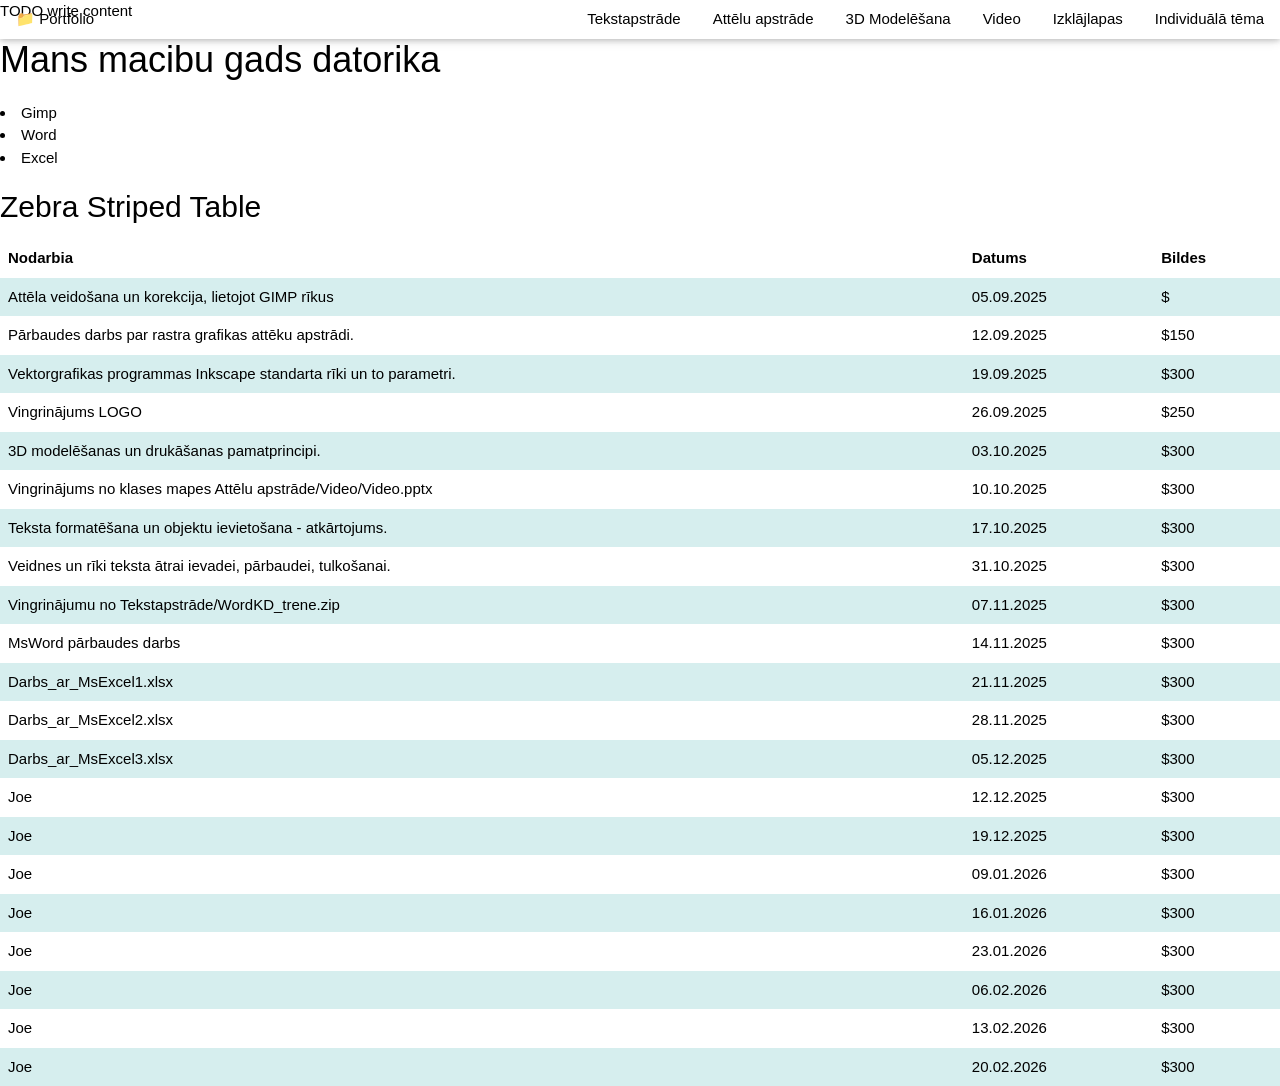
==== index.html @ 0a30a20f "" ====
<!DOCTYPE html>
<!--
Click nbfs://nbhost/SystemFileSystem/Templates/Licenses/license-default.txt to change this license
Click nbfs://nbhost/SystemFileSystem/Templates/Other/html.html to edit this template
-->
<html>
    <head>
   <meta charset="UTF-8">
   <meta name="viewport" content="width=device-width, initial-scale=1.0">
  <title>Mans Datorikas Portfolio</title>
  <link rel="stylesheet" href="css/mansStils.css">
  <link rel="stylesheet" href="https://www.w3schools.com/w3css/4/w3.css">
  <link href="https://fonts.googleapis.com/css2?family=Space+Mono:wght@400;700&family=DM+Sans:wght@300;400;600&display=swap" rel="stylesheet">
    </head>
    <body>
        <div>TODO write content</div>
        <div class="w3-top">
  <div class="w3-bar nav-bar w3-card">
        <a href="index.html" class="w3-bar-item w3-button nav-logo">📁 Portfolio</a>
    <div class="w3-right">
      <a href="#tekstapstrade" class="w3-bar-item w3-button nav-link" onclick="toggleSection('tekstapstrade-section')">Tekstapstrāde</a>
      <a href="#attelu-apstrade" class="w3-bar-item w3-button nav-link" onclick="toggleSection('attelu-section')">Attēlu apstrāde</a>
      <a href="#3d" class="w3-bar-item w3-button nav-link" onclick="toggleSection('3d-section')">3D Modelēšana</a>
      <a href="#video" class="w3-bar-item w3-button nav-link" onclick="toggleSection('video-section')">Video</a>
      <a href="#izklajlapas" class="w3-bar-item w3-button nav-link" onclick="toggleSection('izklajlapas-section')">Izklājlapas</a>
      <a href="otrais.html" class="w3-bar-item w3-button nav-link nav-highlight">Individuālā tēma</a>
    </div>
  </div>
</div>

        
        
        
        
        
        
        
        
        <h1> Mans macibu gads datorika</h1>
        <p> 
    <li>Gimp</li>
    <li>Word</li>
    <li>Excel</li>
</p>
          
<style>
table {
  border-collapse: collapse;
  width: 100%;
}

th, td {
  text-align: left;
  padding: 8px;
}

tr:nth-child(even) {
  background-color: #D6EEEE;
}
</style>
<h2>Zebra Striped Table</h2>
<table>
  <tr>
  <th>Nodarbia</th>
  <th>Datums</th>
  <th>Bildes</th>
  </tr>
  <tr>
  <td>Attēla veidošana un korekcija, lietojot GIMP rīkus</td>
  <td>05.09.2025</td>
  <td>$</td>
  </tr>
  <tr>
  <td>Pārbaudes darbs par rastra grafikas attēku apstrādi.</td>
  <td>12.09.2025</td>
  <td>$150</td>
  </tr>
  <tr>
  <td>Vektorgrafikas programmas Inkscape standarta rīki un to parametri. </td>
  <td>19.09.2025</td>
  <td>$300</td>
  </tr>
  <tr>
  <td>Vingrinājums LOGO</td>
  <td>26.09.2025</td>
  <td>$250</td>
  </tr>
  <tr>
  <td>3D modelēšanas un drukāšanas pamatprincipi.</td>
  <td>03.10.2025</td>
  <td>$300</td>
  </tr>
  <tr>
  <td>Vingrinājums no klases mapes Attēlu apstrāde/Video/Video.pptx</td>
  <td>10.10.2025</td>
  <td>$300</td>
  </tr>
  <tr>
  <td>Teksta formatēšana un objektu ievietošana - atkārtojums.</td>
  <td>17.10.2025</td>
  <td>$300</td>
  </tr>
  <tr>
  <td>Veidnes un rīki teksta ātrai ievadei, pārbaudei, tulkošanai.</td>
  <td>31.10.2025</td>
  <td>$300</td>
  </tr>
  <tr>
  <td>Vingrinājumu no Tekstapstrāde/WordKD_trene.zip</td>
  <td>07.11.2025</td>
  <td>$300</td>
  </tr>
  <tr>
  <td>MsWord pārbaudes darbs</td>
  <td>14.11.2025</td>
  <td>$300</td>
  </tr>
  <tr>
  <td>Darbs_ar_MsExcel1.xlsx </td>
  <td>21.11.2025</td>
  <td>$300</td>
  </tr>
  <tr>
  <td>Darbs_ar_MsExcel2.xlsx</td>
  <td>28.11.2025</td>
  <td>$300</td>
  </tr>
   <tr>
  <td>Darbs_ar_MsExcel3.xlsx</td>
  <td>05.12.2025</td>
  <td>$300</td>
  </tr>
   <tr>
  <td>Joe</td>
  <td>12.12.2025</td>
  <td>$300</td>
  </tr>
   <tr>
  <td>Joe</td>
  <td>19.12.2025</td>
  <td>$300</td>
  </tr>
   <tr>
  <td>Joe</td>
  <td>09.01.2026</td>
  <td>$300</td>
  </tr>
   <tr>
  <td>Joe</td>
  <td>16.01.2026</td>
  <td>$300</td>
  </tr>
   <tr>
  <td>Joe</td>
  <td>23.01.2026</td>
  <td>$300</td>
  </tr>
   <tr>
  <td>Joe</td>
  <td>06.02.2026</td>
  <td>$300</td>
  </tr>
   <tr>
  <td>Joe</td>
  <td>13.02.2026</td>
  <td>$300</td>
  </tr>
   <tr>
  <td>Joe</td>
  <td>20.02.2026</td>
  <td>$300</td>
  </tr>
</table>






































































        
    </body>
</html>
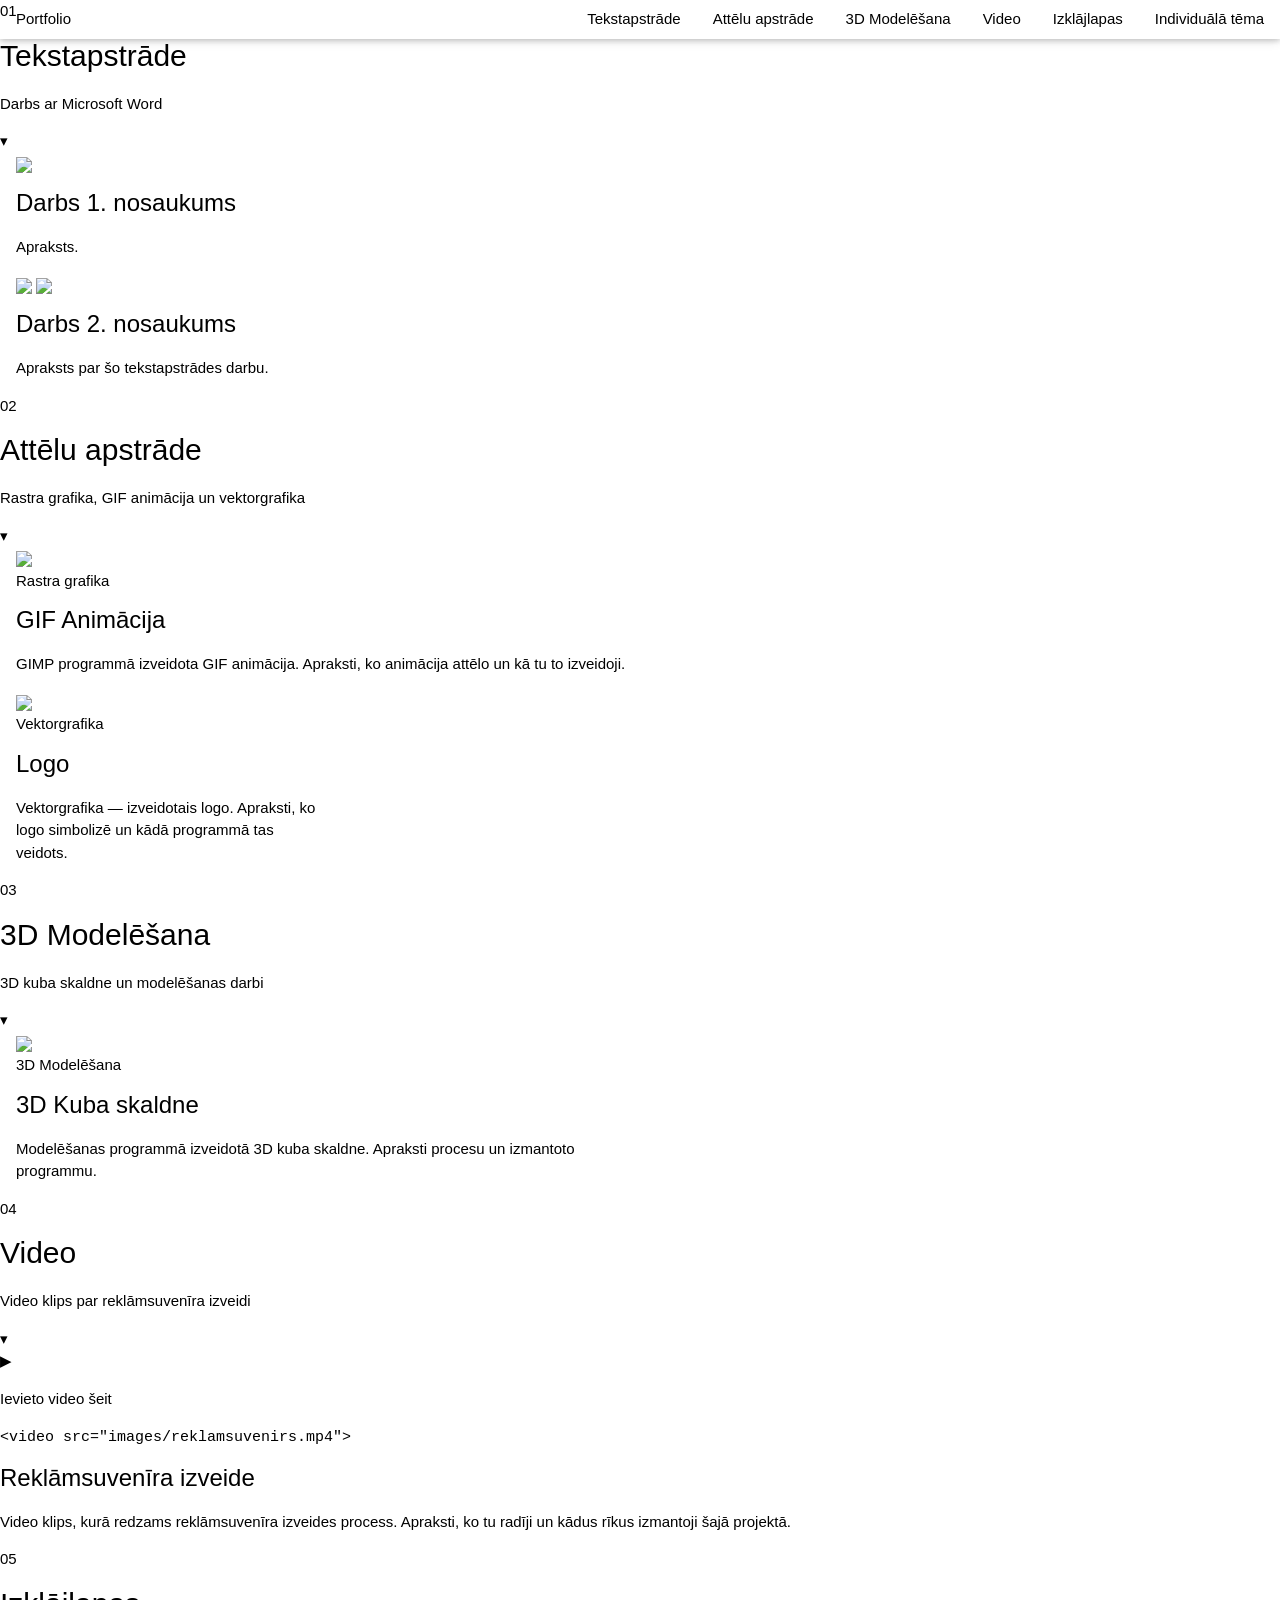
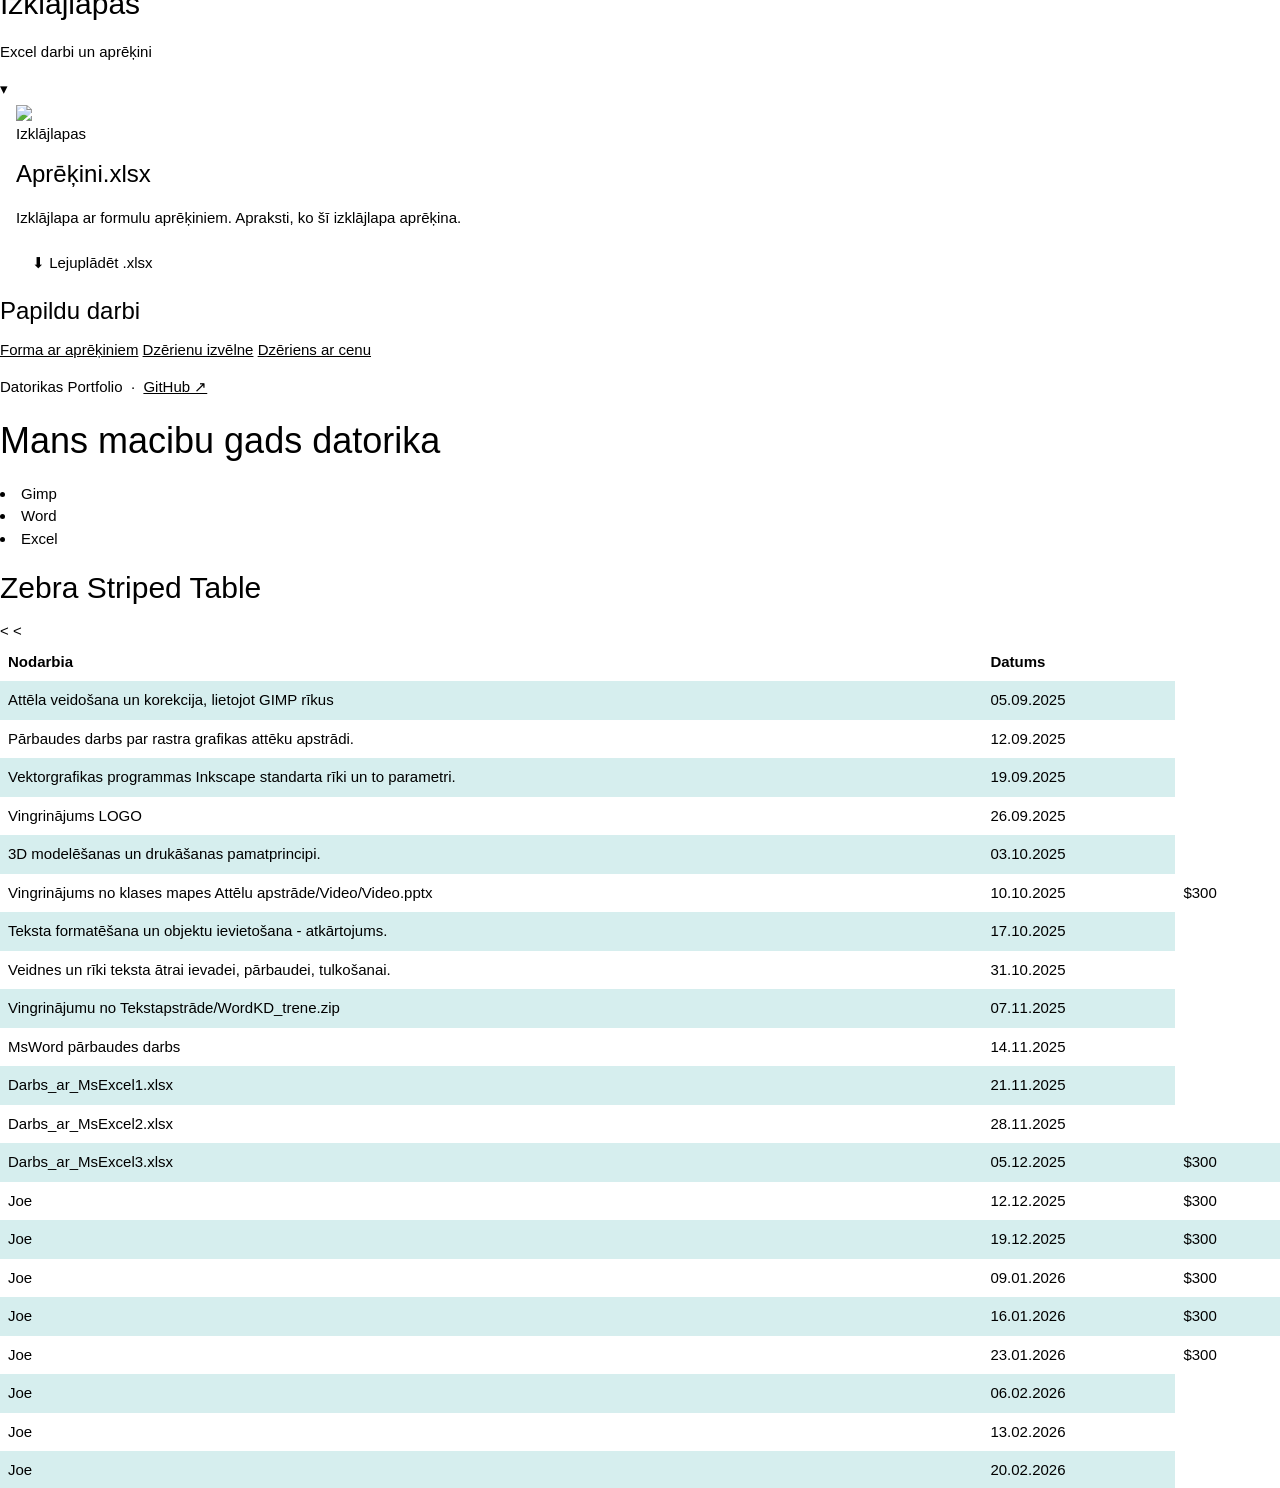
==== commit 98a52805: "" ====
--- a/index.html
+++ b/index.html
@@ -13,10 +13,9 @@
   <link href="https://fonts.googleapis.com/css2?family=Space+Mono:wght@400;700&family=DM+Sans:wght@300;400;600&display=swap" rel="stylesheet">
     </head>
     <body>
-        <div>TODO write content</div>
         <div class="w3-top">
   <div class="w3-bar nav-bar w3-card">
-        <a href="index.html" class="w3-bar-item w3-button nav-logo">📁 Portfolio</a>
+        <a href="index.html" class="w3-bar-item w3-button nav-logo">Portfolio</a>
     <div class="w3-right">
       <a href="#tekstapstrade" class="w3-bar-item w3-button nav-link" onclick="toggleSection('tekstapstrade-section')">Tekstapstrāde</a>
       <a href="#attelu-apstrade" class="w3-bar-item w3-button nav-link" onclick="toggleSection('attelu-section')">Attēlu apstrāde</a>
@@ -27,13 +26,181 @@
     </div>
   </div>
 </div>
-
-        
-        
-        
-        
-        
-        
+        
+        
+        <section id="tekstapstrade">
+    <div class="section-header" onclick="toggleSection('tekstapstrade-section')">
+      <div class="section-num">01</div>
+      <div>
+        <h2 class="section-title">Tekstapstrāde</h2>
+        <p class="section-desc">Darbs ar Microsoft Word</p>
+      </div>
+      <div class="toggle-icon">▾</div>
+    </div>
+    <div id="tekstapstrade-section" class="section-content">
+      <div class="w3-row-padding work-grid">
+        <div class="w3-col m6 work-card">
+            <img src="\\ri.riga.lv\rv1g\Audzekni\olazdans2\My Documents\My Pictures\Ekrānuzņēmums 2026-03-19 134559.png">
+        <div class="card-body">
+            <h3 class="card-title">Darbs 1. nosaukums</h3>
+            <p class="card-desc">Apraksts.</p>
+          </div>
+        <div class="w3-col m6 work-card">
+            <div class="card-img-placeholder">
+                <img src="\\ri.riga.lv\rv1g\Audzekni\olazdans2\My Documents\My Pictures\Ekrānuzņēmums 2026-03-19 135440.png">
+                <img src="\\ri.riga.lv\rv1g\Audzekni\olazdans2\My Documents\My Pictures\Ekrānuzņēmums 2026-03-19 135459.png">
+            </div>
+         <div class="card-body">
+            <h3 class="card-title">Darbs 2. nosaukums</h3>
+            <p class="card-desc">Apraksts par šo tekstapstrādes darbu.</p>
+          </div>
+        </div>
+      </div>
+          </section>
+        
+        <section id="attelu-apstrade">
+    <div class="section-header" onclick="toggleSection('attelu-section')">
+      <div class="section-num">02</div>
+      <div>
+        <h2 class="section-title">Attēlu apstrāde</h2>
+        <p class="section-desc">Rastra grafika, GIF animācija un vektorgrafika</p>
+      </div>
+      <div class="toggle-icon">▾</div>
+    </div>
+    <div id="attelu-section" class="section-content">
+      <div class="w3-row-padding work-grid">
+
+        <div class="w3-col m6 work-card">
+          <div class="card-img-placeholder gif-placeholder">
+              <img src="\\ri.riga.lv\rv1g\Audzekni\olazdans2\My Documents\My Pictures\maaja.png">
+          <div class="card-body">
+            <span class="card-badge">Rastra grafika</span>
+            <h3 class="card-title">GIF Animācija</h3>
+            <p class="card-desc">GIMP programmā izveidota GIF animācija. Apraksti, ko animācija attēlo un kā tu to izveidoji.</p>
+          </div>
+        </div>
+
+        
+        <div class="w3-col m6 work-card">
+          <div class="card-img-placeholder">
+              <img src="//ri.riga.lv/rv1g/Audzekni/olazdans2/My%20Documents/z%C4%ABm%C4%93jums-1.svg">
+          <div class="card-body">
+            <span class="card-badge">Vektorgrafika</span>
+            <h3 class="card-title">Logo</h3>
+            <p class="card-desc">Vektorgrafika — izveidotais logo. Apraksti, ko logo simbolizē un kādā programmā tas veidots.</p>
+          </div>
+        </div>
+
+      </div>
+    </div>
+  </section>
+        
+         <section id="3d">
+    <div class="section-header" onclick="toggleSection('3d-section')">
+      <div class="section-num">03</div>
+      <div>
+        <h2 class="section-title">3D Modelēšana</h2>
+        <p class="section-desc">3D kuba skaldne un modelēšanas darbi</p>
+      </div>
+      <div class="toggle-icon">▾</div>
+    </div>
+    <div id="3d-section" class="section-content">
+      <div class="w3-row-padding work-grid">
+        <div class="w3-col m6 work-card">
+          <div class="card-img-placeholder">
+              <img src="\\ri.riga.lv\rv1g\Audzekni\olazdans2\My Documents\My Pictures\Ekrānuzņēmums 2026-03-19 141558.png">
+          <div class="card-body">
+            <span class="card-badge">3D Modelēšana</span>
+            <h3 class="card-title">3D Kuba skaldne</h3>
+            <p class="card-desc">Modelēšanas programmā izveidotā 3D kuba skaldne. Apraksti procesu un izmantoto programmu.</p>
+          </div>
+        </div>
+      </div>
+    </div>
+  </section>
+
+          <section id="video">
+    <div class="section-header" onclick="toggleSection('video-section')">
+      <div class="section-num">04</div>
+      <div>
+        <h2 class="section-title">Video</h2>
+        <p class="section-desc">Video klips par reklāmsuvenīra izveidi</p>
+      </div>
+      <div class="toggle-icon">▾</div>
+    </div>
+    <div id="video-section" class="section-content">
+      <div class="video-container">
+          <vid
+            <div class="video-placeholder">
+          <div class="play-btn">▶</div>
+          <p>Ievieto video šeit</p>
+          <code>&lt;video src="images/reklamsuvenirs.mp4"&gt;</code>
+        </div>
+        <div class="video-info">
+          <h3 class="card-title">Reklāmsuvenīra izveide</h3>
+          <p class="card-desc">Video klips, kurā redzams reklāmsuvenīra izveides process. Apraksti, ko tu radīji un kādus rīkus izmantoji šajā projektā.</p>
+        </div>
+      </div>
+    </div>
+  </section>
+        <section id="izklajlapas">
+    <div class="section-header" onclick="toggleSection('izklajlapas-section')">
+      <div class="section-num">05</div>
+      <div>
+        <h2 class="section-title">Izklājlapas</h2>
+        <p class="section-desc">Excel darbi un aprēķini</p>
+      </div>
+      <div class="toggle-icon">▾</div>
+    </div>
+    <div id="izklajlapas-section" class="section-content">
+      <div class="w3-row-padding work-grid">
+        <div class="w3-col m6 work-card">
+          <div class="card-img-placeholder">
+              <img src="\\ri.riga.lv\rv1g\Audzekni\olazdans2\My Documents\My Pictures\Ekrānuzņēmums 2026-03-19 142939.png">
+          <div class="card-body">
+            <span class="card-badge">Izklājlapas</span>
+            <h3 class="card-title">Aprēķini.xlsx</h3>
+            <p class="card-desc">Izklājlapa ar formulu aprēķiniem. Apraksti, ko šī izklājlapa aprēķina.</p>
+            <a href="images/aprekini.xlsx" download class="download-btn w3-button">
+              ⬇ Lejuplādēt .xlsx
+            </a>
+          </div>
+        </div>
+      </div>
+    </div>
+  </section>
+        <div class="extra-links-section">
+  <h3>Papildu darbi</h3>
+  <div class="extra-links">
+    <a href="forma.html" class="extra-link-btn"> Forma ar aprēķiniem</a>
+    <a href="dzerdaudz.html" class="extra-link-btn">Dzērienu izvēlne</a>
+    <a href="dzer.html" class="extra-link-btn"> Dzēriens ar cenu</a>
+  </div>
+</div>
+
+<footer class="site-footer">
+  <p>Datorikas Portfolio &nbsp;·&nbsp; 
+  <a href="https://github.com/TAVA-LAPA-ŠEIT" target="_blank" class="footer-link">GitHub ↗</a></p>
+</footer>
+
+<script>
+  function toggleSection(sectionId) {
+    var el = document.getElementById(sectionId);
+    if (el.style.display === 'none' || el.style.display === '') {
+      el.style.display = 'block';
+      el.style.animation = 'fadeIn 0.3s ease';
+    } else {
+      el.style.display = 'none';
+    }
+  }
+  // Visas sekcijas sākotnēji redzamas
+  document.querySelectorAll('.section-content').forEach(function(el) {
+    el.style.display = 'block';
+  });
+</script>
+
+</body>
+
         
         
         <h1> Mans macibu gads datorika</h1>
@@ -63,32 +230,31 @@
   <tr>
   <th>Nodarbia</th>
   <th>Datums</th>
-  <th>Bildes</th>
+  
   </tr>
   <tr>
   <td>Attēla veidošana un korekcija, lietojot GIMP rīkus</td>
   <td>05.09.2025</td>
-  <td>$</td>
+
   </tr>
   <tr>
   <td>Pārbaudes darbs par rastra grafikas attēku apstrādi.</td>
   <td>12.09.2025</td>
-  <td>$150</td>
+ 
   </tr>
   <tr>
   <td>Vektorgrafikas programmas Inkscape standarta rīki un to parametri. </td>
   <td>19.09.2025</td>
-  <td>$300</td>
+  
   </tr>
   <tr>
   <td>Vingrinājums LOGO</td>
   <td>26.09.2025</td>
-  <td>$250</td>
+  
   </tr>
   <tr>
   <td>3D modelēšanas un drukāšanas pamatprincipi.</td>
   <td>03.10.2025</td>
-  <td>$300</td>
   </tr>
   <tr>
   <td>Vingrinājums no klases mapes Attēlu apstrāde/Video/Video.pptx</td>
@@ -98,32 +264,32 @@
   <tr>
   <td>Teksta formatēšana un objektu ievietošana - atkārtojums.</td>
   <td>17.10.2025</td>
-  <td>$300</td>
+ 
   </tr>
   <tr>
   <td>Veidnes un rīki teksta ātrai ievadei, pārbaudei, tulkošanai.</td>
   <td>31.10.2025</td>
-  <td>$300</td>
+ 
   </tr>
   <tr>
   <td>Vingrinājumu no Tekstapstrāde/WordKD_trene.zip</td>
   <td>07.11.2025</td>
-  <td>$300</td>
+  
   </tr>
   <tr>
   <td>MsWord pārbaudes darbs</td>
   <td>14.11.2025</td>
-  <td>$300</td>
+ 
   </tr>
   <tr>
   <td>Darbs_ar_MsExcel1.xlsx </td>
   <td>21.11.2025</td>
-  <td>$300</td>
+  
   </tr>
   <tr>
   <td>Darbs_ar_MsExcel2.xlsx</td>
   <td>28.11.2025</td>
-  <td>$300</td>
+  <
   </tr>
    <tr>
   <td>Darbs_ar_MsExcel3.xlsx</td>
@@ -158,17 +324,17 @@
    <tr>
   <td>Joe</td>
   <td>06.02.2026</td>
-  <td>$300</td>
+  
   </tr>
    <tr>
   <td>Joe</td>
   <td>13.02.2026</td>
-  <td>$300</td>
+  <
   </tr>
    <tr>
   <td>Joe</td>
   <td>20.02.2026</td>
-  <td>$300</td>
+  
   </tr>
 </table>
 
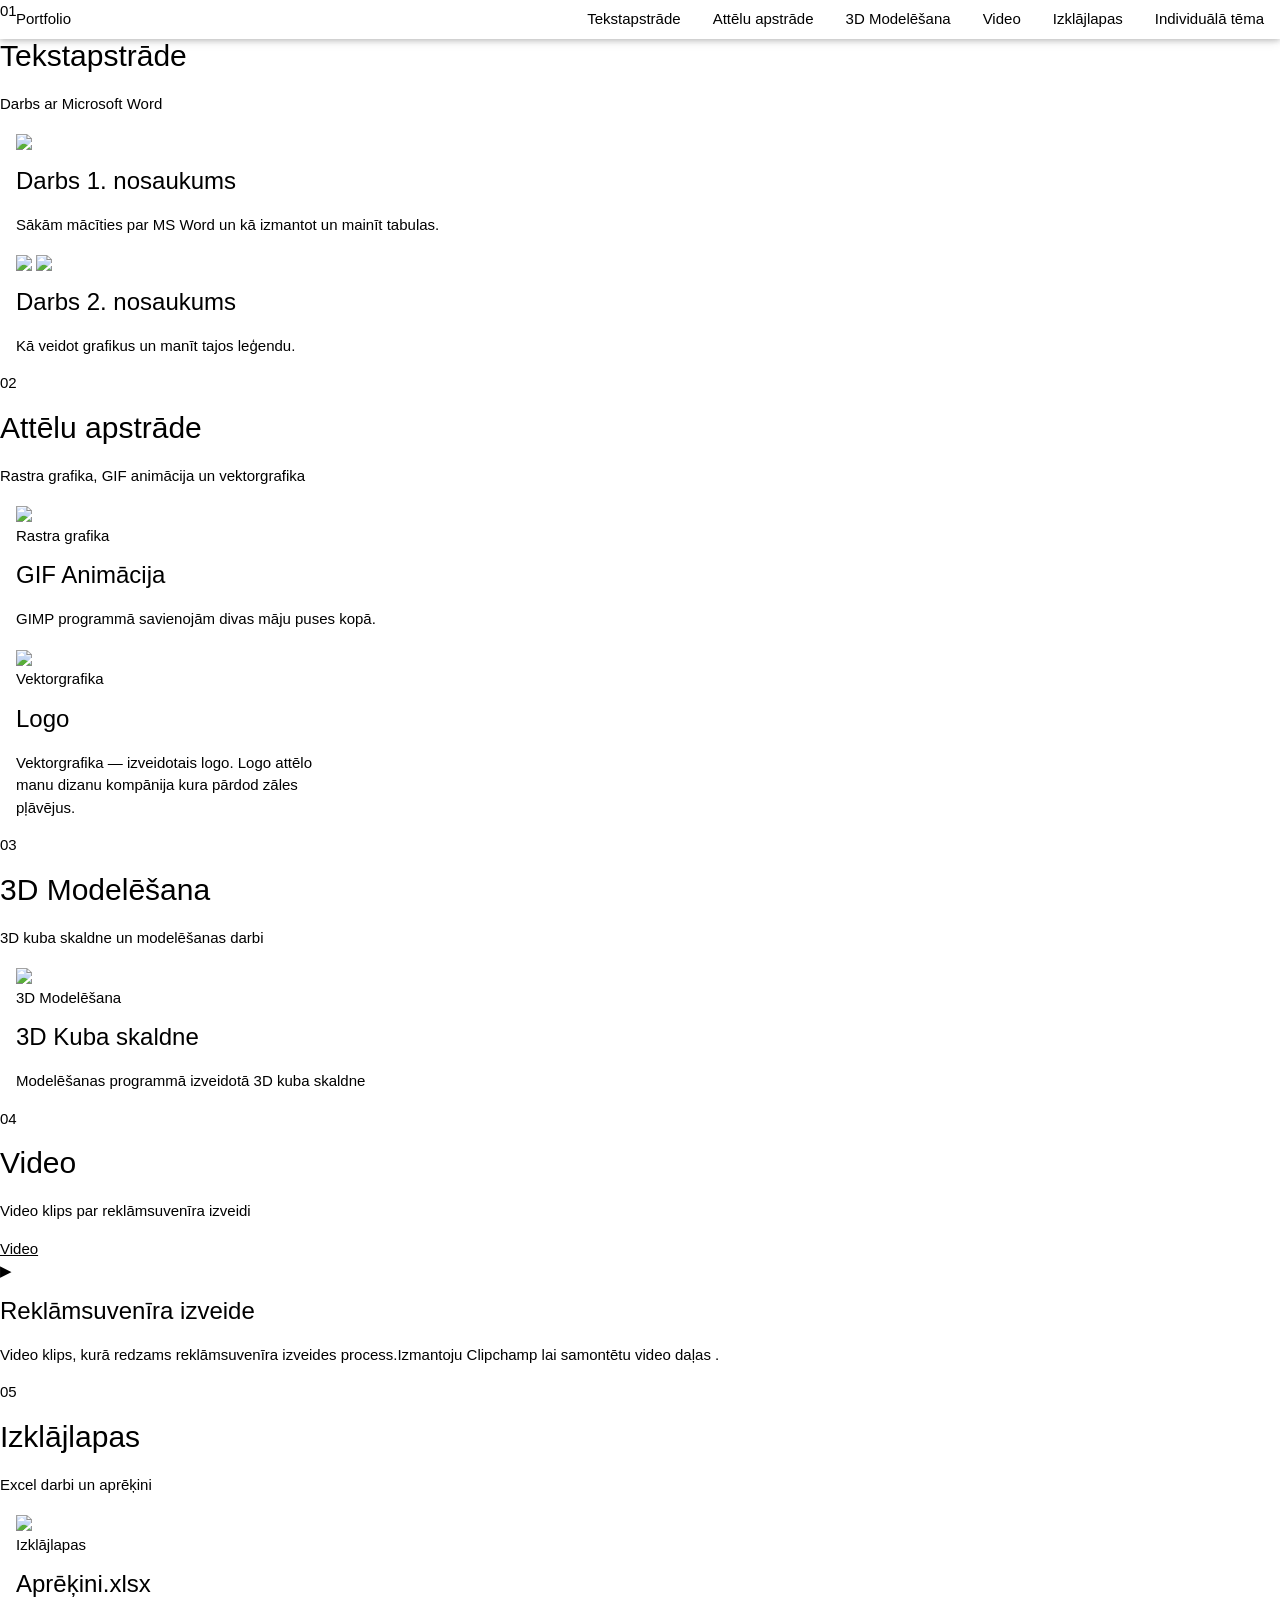
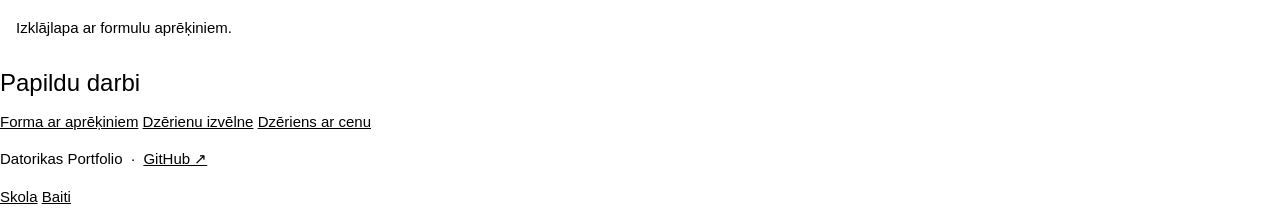
==== commit bfd9ff1c: "Add files via upload" ====
--- a/index.html
+++ b/index.html
@@ -35,7 +35,7 @@
         <h2 class="section-title">Tekstapstrāde</h2>
         <p class="section-desc">Darbs ar Microsoft Word</p>
       </div>
-      <div class="toggle-icon">▾</div>
+     
     </div>
     <div id="tekstapstrade-section" class="section-content">
       <div class="w3-row-padding work-grid">
@@ -43,7 +43,7 @@
             <img src="\\ri.riga.lv\rv1g\Audzekni\olazdans2\My Documents\My Pictures\Ekrānuzņēmums 2026-03-19 134559.png">
         <div class="card-body">
             <h3 class="card-title">Darbs 1. nosaukums</h3>
-            <p class="card-desc">Apraksts.</p>
+            <p class="card-desc">Sākām mācīties par MS Word un kā izmantot un mainīt tabulas.</p>
           </div>
         <div class="w3-col m6 work-card">
             <div class="card-img-placeholder">
@@ -52,7 +52,7 @@
             </div>
          <div class="card-body">
             <h3 class="card-title">Darbs 2. nosaukums</h3>
-            <p class="card-desc">Apraksts par šo tekstapstrādes darbu.</p>
+            <p class="card-desc">Kā veidot grafikus un manīt tajos leģendu.</p>
           </div>
         </div>
       </div>
@@ -65,7 +65,7 @@
         <h2 class="section-title">Attēlu apstrāde</h2>
         <p class="section-desc">Rastra grafika, GIF animācija un vektorgrafika</p>
       </div>
-      <div class="toggle-icon">▾</div>
+      
     </div>
     <div id="attelu-section" class="section-content">
       <div class="w3-row-padding work-grid">
@@ -76,7 +76,7 @@
           <div class="card-body">
             <span class="card-badge">Rastra grafika</span>
             <h3 class="card-title">GIF Animācija</h3>
-            <p class="card-desc">GIMP programmā izveidota GIF animācija. Apraksti, ko animācija attēlo un kā tu to izveidoji.</p>
+            <p class="card-desc">GIMP programmā savienojām divas māju puses kopā. </p>
           </div>
         </div>
 
@@ -87,7 +87,7 @@
           <div class="card-body">
             <span class="card-badge">Vektorgrafika</span>
             <h3 class="card-title">Logo</h3>
-            <p class="card-desc">Vektorgrafika — izveidotais logo. Apraksti, ko logo simbolizē un kādā programmā tas veidots.</p>
+            <p class="card-desc">Vektorgrafika — izveidotais logo. Logo attēlo manu dizanu kompānija kura pārdod zāles pļāvējus.</p>
           </div>
         </div>
 
@@ -102,7 +102,7 @@
         <h2 class="section-title">3D Modelēšana</h2>
         <p class="section-desc">3D kuba skaldne un modelēšanas darbi</p>
       </div>
-      <div class="toggle-icon">▾</div>
+     
     </div>
     <div id="3d-section" class="section-content">
       <div class="w3-row-padding work-grid">
@@ -112,7 +112,7 @@
           <div class="card-body">
             <span class="card-badge">3D Modelēšana</span>
             <h3 class="card-title">3D Kuba skaldne</h3>
-            <p class="card-desc">Modelēšanas programmā izveidotā 3D kuba skaldne. Apraksti procesu un izmantoto programmu.</p>
+            <p class="card-desc">Modelēšanas programmā izveidotā 3D kuba skaldne</p>
           </div>
         </div>
       </div>
@@ -126,22 +126,21 @@
         <h2 class="section-title">Video</h2>
         <p class="section-desc">Video klips par reklāmsuvenīra izveidi</p>
       </div>
-      <div class="toggle-icon">▾</div>
+     
     </div>
     <div id="video-section" class="section-content">
       <div class="video-container">
-          <vid
+          <a href="Video Project.mp4"> Video </a>
             <div class="video-placeholder">
           <div class="play-btn">▶</div>
-          <p>Ievieto video šeit</p>
-          <code>&lt;video src="images/reklamsuvenirs.mp4"&gt;</code>
+      
         </div>
         <div class="video-info">
           <h3 class="card-title">Reklāmsuvenīra izveide</h3>
-          <p class="card-desc">Video klips, kurā redzams reklāmsuvenīra izveides process. Apraksti, ko tu radīji un kādus rīkus izmantoji šajā projektā.</p>
-        </div>
-      </div>
-    </div>
+          <p class="card-desc">Video klips, kurā redzams reklāmsuvenīra izveides process.Izmantoju Clipchamp lai samontētu video daļas .</p>
+        </div>
+      </div>
+  
   </section>
         <section id="izklajlapas">
     <div class="section-header" onclick="toggleSection('izklajlapas-section')">
@@ -150,7 +149,7 @@
         <h2 class="section-title">Izklājlapas</h2>
         <p class="section-desc">Excel darbi un aprēķini</p>
       </div>
-      <div class="toggle-icon">▾</div>
+      
     </div>
     <div id="izklajlapas-section" class="section-content">
       <div class="w3-row-padding work-grid">
@@ -160,10 +159,7 @@
           <div class="card-body">
             <span class="card-badge">Izklājlapas</span>
             <h3 class="card-title">Aprēķini.xlsx</h3>
-            <p class="card-desc">Izklājlapa ar formulu aprēķiniem. Apraksti, ko šī izklājlapa aprēķina.</p>
-            <a href="images/aprekini.xlsx" download class="download-btn w3-button">
-              ⬇ Lejuplādēt .xlsx
-            </a>
+            <p class="card-desc">Izklājlapa ar formulu aprēķiniem.</p>
           </div>
         </div>
       </div>
@@ -177,7 +173,7 @@
     <a href="dzer.html" class="extra-link-btn"> Dzēriens ar cenu</a>
   </div>
 </div>
-
+    
 <footer class="site-footer">
   <p>Datorikas Portfolio &nbsp;·&nbsp; 
   <a href="https://github.com/TAVA-LAPA-ŠEIT" target="_blank" class="footer-link">GitHub ↗</a></p>
@@ -199,214 +195,47 @@
   });
 </script>
 
+
+
+  
+  <a href="skola.html">Skola</a>
+  <a href="baiti.html">Baiti</a>
+
+
+
 </body>
 
-        
-        
-        <h1> Mans macibu gads datorika</h1>
-        <p> 
-    <li>Gimp</li>
-    <li>Word</li>
-    <li>Excel</li>
-</p>
-          
-<style>
-table {
-  border-collapse: collapse;
-  width: 100%;
-}
-
-th, td {
-  text-align: left;
-  padding: 8px;
-}
-
-tr:nth-child(even) {
-  background-color: #D6EEEE;
-}
-</style>
-<h2>Zebra Striped Table</h2>
-<table>
-  <tr>
-  <th>Nodarbia</th>
-  <th>Datums</th>
+
+
+
+
+
+
+
+
+
+
+
+
+
+
+
+
+
+
+
+
+
+
+
+
+
+
+
+
+
+
+
+        
   
-  </tr>
-  <tr>
-  <td>Attēla veidošana un korekcija, lietojot GIMP rīkus</td>
-  <td>05.09.2025</td>
-
-  </tr>
-  <tr>
-  <td>Pārbaudes darbs par rastra grafikas attēku apstrādi.</td>
-  <td>12.09.2025</td>
- 
-  </tr>
-  <tr>
-  <td>Vektorgrafikas programmas Inkscape standarta rīki un to parametri. </td>
-  <td>19.09.2025</td>
-  
-  </tr>
-  <tr>
-  <td>Vingrinājums LOGO</td>
-  <td>26.09.2025</td>
-  
-  </tr>
-  <tr>
-  <td>3D modelēšanas un drukāšanas pamatprincipi.</td>
-  <td>03.10.2025</td>
-  </tr>
-  <tr>
-  <td>Vingrinājums no klases mapes Attēlu apstrāde/Video/Video.pptx</td>
-  <td>10.10.2025</td>
-  <td>$300</td>
-  </tr>
-  <tr>
-  <td>Teksta formatēšana un objektu ievietošana - atkārtojums.</td>
-  <td>17.10.2025</td>
- 
-  </tr>
-  <tr>
-  <td>Veidnes un rīki teksta ātrai ievadei, pārbaudei, tulkošanai.</td>
-  <td>31.10.2025</td>
- 
-  </tr>
-  <tr>
-  <td>Vingrinājumu no Tekstapstrāde/WordKD_trene.zip</td>
-  <td>07.11.2025</td>
-  
-  </tr>
-  <tr>
-  <td>MsWord pārbaudes darbs</td>
-  <td>14.11.2025</td>
- 
-  </tr>
-  <tr>
-  <td>Darbs_ar_MsExcel1.xlsx </td>
-  <td>21.11.2025</td>
-  
-  </tr>
-  <tr>
-  <td>Darbs_ar_MsExcel2.xlsx</td>
-  <td>28.11.2025</td>
-  <
-  </tr>
-   <tr>
-  <td>Darbs_ar_MsExcel3.xlsx</td>
-  <td>05.12.2025</td>
-  <td>$300</td>
-  </tr>
-   <tr>
-  <td>Joe</td>
-  <td>12.12.2025</td>
-  <td>$300</td>
-  </tr>
-   <tr>
-  <td>Joe</td>
-  <td>19.12.2025</td>
-  <td>$300</td>
-  </tr>
-   <tr>
-  <td>Joe</td>
-  <td>09.01.2026</td>
-  <td>$300</td>
-  </tr>
-   <tr>
-  <td>Joe</td>
-  <td>16.01.2026</td>
-  <td>$300</td>
-  </tr>
-   <tr>
-  <td>Joe</td>
-  <td>23.01.2026</td>
-  <td>$300</td>
-  </tr>
-   <tr>
-  <td>Joe</td>
-  <td>06.02.2026</td>
-  
-  </tr>
-   <tr>
-  <td>Joe</td>
-  <td>13.02.2026</td>
-  <
-  </tr>
-   <tr>
-  <td>Joe</td>
-  <td>20.02.2026</td>
-  
-  </tr>
-</table>
-
-
-
-
-
-
-
-
-
-
-
-
-
-
-
-
-
-
-
-
-
-
-
-
-
-
-
-
-
-
-
-
-
-
-
-
-
-
-
-
-
-
-
-
-
-
-
-
-
-
-
-
-
-
-
-
-
-
-
-
-
-
-
-
-
-
-
-
-
-
-        
-    </body>
 </html>
